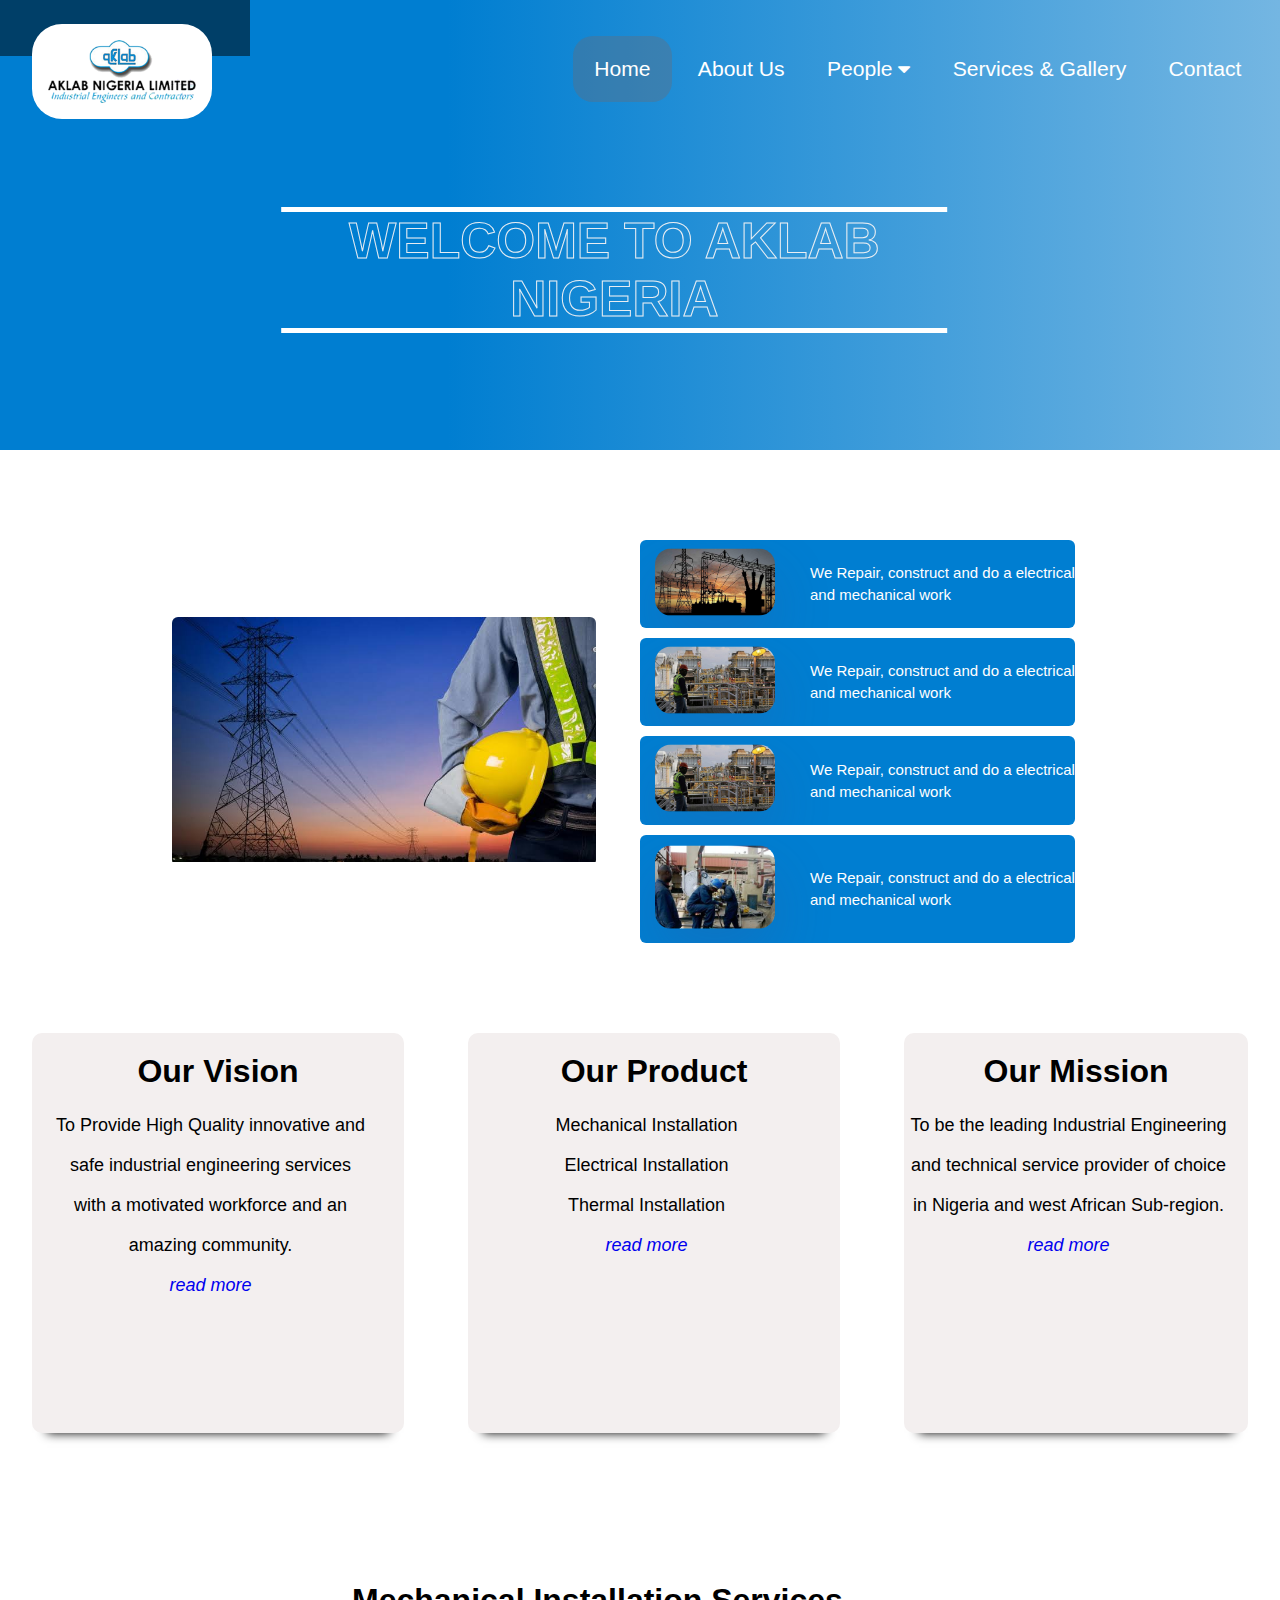
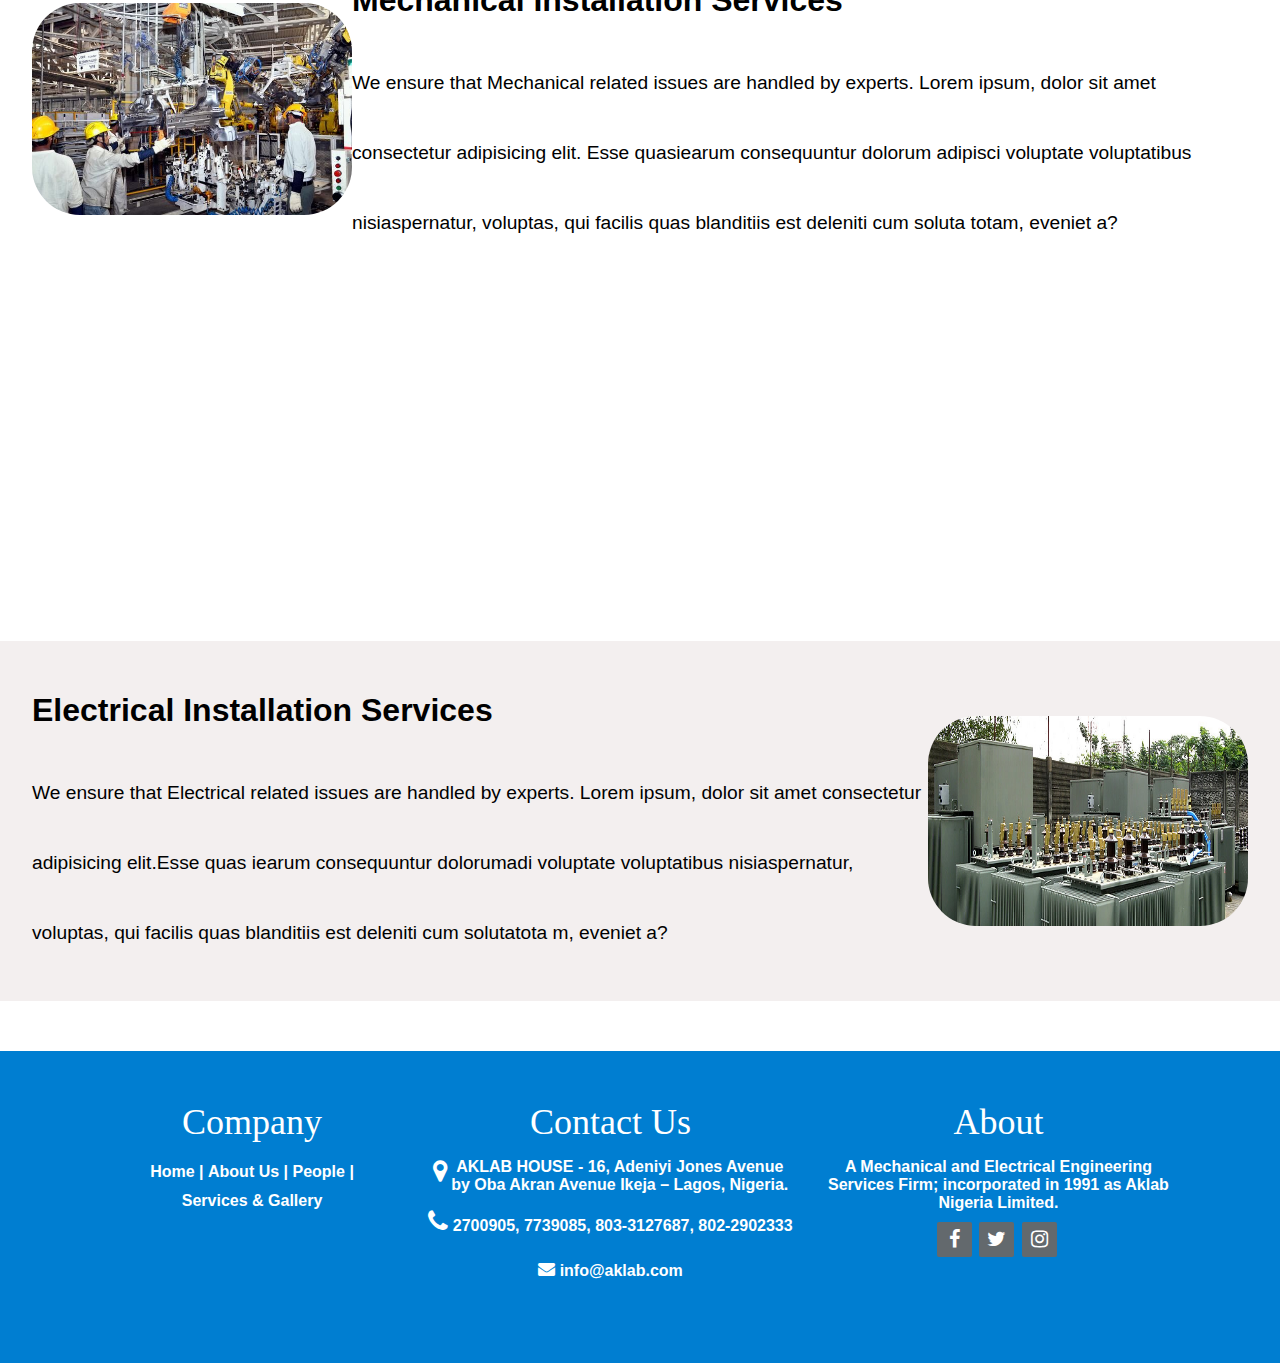
==== index.html @ c71c3d39 "revamped aklab nig" ====
<!DOCTYPE html>
<html lang="en">
<head>
    <meta charset="UTF-8">
    <meta http-equiv="X-UA-Compatible" content="IE=edge">
    <meta name="viewport" content="width=device-width, initial-scale=1.0">
    <link rel="stylesheet" href="css/home.css">
    <link rel="stylesheet" href="font-awesome-4.7.0/css/font-awesome.min.css">
    <title>Homepage</title>
</head>
<body>

  
      <!-- navigation plus logo -->
      <div class="wrapper">
          <nav>
            <div class="logo">
              <img src="assets/images/logo.png" alt="logo">
            </div>

            <div class="nav">
              <div class="menu"><a href="home.html" class="active anchor">Home</a></div>
              <div class="menu"><a href="about.html" class="anchor">About Us</a></div>

              <div class="dropdown menu">
                <a href="#" class="anchor">People <span class="fa fa-caret-down dropbtn" onclick="myFunction()"></span></a>
                  <div id="myDropdown" class="dropdown-content">
                      <a href="client-team.html" class="">Clients/Teams</a>
                  </div>  
              </div>
              <div class="menu"><a href="services-gallery.html" class="anchor">Services & Gallery</a></div> 
              <div class="menu"><a href="#footer" class="anchor contact">Contact</a></div>
            </div>
        </nav>

        <div class="nav2">
          <div class="side-text"><a href="home.html" class="active anchor1">Home</a></div>
          <div class="side-text"><a href="about.html" class="anchor1">About Us</a></div>

          <div class="dropdownside-text">
            <a href="#" class="anchor1">People <span class="fa fa-caret-down dropbtn" onclick="myFunction()"></span></a>
              <div id="myDropdown" class="dropdown-content">
                  <a href="client-team.html" class="">Clients/Teams</a>
              </div>  
          </div>
          <div class="side-text"><a href="services-gallery.html" class="anchor1">Services & Gallery</a></div> 
          <div class="side-text"><a href="#footer" class="anchor1 contact">Contact</a></div>
        </div>
    </nav>

      
        <div class="box"></div>
        <div class="box"></div>
        <div class="box"></div>
        <div class="box"></div>
        <div class="box"></div>
        <div class="box"></div>
        <div class="box"></div>
        <div class="box"></div>
        <div class="box"></div>
      </div>
    
        <div class="welcome-text">
          <div class="welcome">
            WELCOME TO AKLAB NIGERIA 
          </div>
      </div>

      <div class="picture">
       <div class="roww">
         <div class="coll">
           <div class="feature-img">
             <img src="assets/images/1.jpeg" alt="" width="100%">
           </div>
         </div>
         <div class="coll">
           <div class="small-img-row">
             <div class="small-img">
               <img src="assets/images/2.jpeg" alt="">
             </div>
             <p>We Repair, construct and do a electrical and mechanical work</p>
           </div>

           <div class="small-img-row">
            <div class="small-img">
              <img src="assets/images/3.jpeg" alt="">
            </div>
            <p>We Repair, construct and do a electrical and mechanical work</p>
          </div>
          <div class="small-img-row">
            <div class="small-img">
              <img src="assets/images/3.jpeg" alt="">
            </div>
            <p>We Repair, construct and do a electrical and mechanical work</p>
          </div>

          <div class="small-img-row">
            <div class="small-img">
              <img src="assets/images/4.jpeg" alt="">
            </div>
            <p>We Repair, construct and do a electrical and mechanical work</p>
          </div>
         </div>
       </div>
      </div>

        <div class="boxes">
        <div class="box1">
          <h3>Our Vision</h3>
          <p>To Provide High Quality innovative and safe industrial engineering services with a motivated workforce and an amazing community. <br> 
            <a href="#"><em>read more</em></a>
          </p>
        </div>

        <div class="box1">
          <h3>Our Product</h3>
          <ul >
            <li>Mechanical Installation</li>
            <li>Electrical Installation</li>
            <li>Thermal Installation</li>
            <a href="#"><em>read more</em></a>
          </ul>
        </div>

        <div class="box1">
          <h3>Our Mission</h3>
          <p>
            To be the leading Industrial Engineering and technical service provider of choice in Nigeria and west African Sub-region.<br>
            <a href="#"><em>read more</em></a>
          </p>
        </div>
       
      </div>


    <div class="services">
      <div class="img1">
        <img src="assets/images/mech2.jpg" alt="">
      </div>
      <div class="detail1">
        <h1>Mechanical Installation Services</h1>
        <p>We ensure that Mechanical related issues are handled by experts. 
          Lorem ipsum, dolor sit amet consectetur adipisicing elit. Esse quasiearum consequuntur dolorum adipisci voluptate voluptatibus nisiaspernatur, voluptas, qui facilis quas blanditiis est deleniti cum soluta totam, eveniet a?
        </p>
      </div>
    </div>

    <div class="services2">
      <div class="detail1">
        <h1>Electrical Installation Services</h1>
        <p>We ensure that Electrical related issues are handled by experts. 
          Lorem ipsum, dolor sit amet consectetur adipisicing elit.Esse quas iearum consequuntur dolorumadi voluptate voluptatibus nisiaspernatur, voluptas, qui facilis quas blanditiis est deleniti cum solutatota m, eveniet a?
        </p>
      </div>
      <div class="img1">
        <img src="assets/images/mech.jpg" alt="">
      </div>
      
    </div>

    <footer id="footer" class="footer-distributed">
      <div class="footer-left">
            <div class="footer-links">
              <h4>Company</h4>
              <a href="home.html">Home</a>
              |
              <a href="#">About Us</a>
              |
              <a href="#">People</a>
              |
              <a href="#">Services & Gallery</a>
              
            </div>
          </div>

          <div class="footer-center">
            <h4>Contact Us</h4>
              <div>
                <i class="fa fa-map-marker"></i>
                <p>AKLAB HOUSE - 16, Adeniyi Jones Avenue <br> by Oba Akran Avenue Ikeja – Lagos, Nigeria.</p>
              </div></li>
              <div>
                <i class="fa fa-phone"></i>
                <p>2700905, 7739085, 803-3127687, 802-2902333</p>
              </div>
              <div>
                <i class="fa fa-envelope"></i>
                <p>info@aklab.com</p>
              </div>
          </div>

          <div class="footer-right">
            <p class="footer-about">
              <h4>About</h4>
              A Mechanical and Electrical Engineering Services Firm; incorporated in 1991 as Aklab Nigeria Limited.
            </p>
            <div class="social-links">
              <a href="#"><i class="fa fa-facebook"></i></a>
              <a href="#"><i class="fa fa-twitter"></i></a>
              <a href="#"><i class="fa fa-instagram"></i></a>
            </div>
          </div>
      </div>
    </footer>
       
    <script src="js/jquery.js"></script>
    <script src="js/home.js"></script>
</body>
</html>
---- css/home.css ----
*{
    margin: 0;
    padding: 0;
    box-sizing: border-box;
    font-family: 'Poppins', sans-serif;
}
html {
    overflow-X: hidden;
}
html,body{
    margin: 0;
    padding: 0;
    height: 100%;
    width: 100%;
}

/* navigation plus logo */
nav{
    margin-top: 0.5em;
    display: flex;
    align-items: center;
}
.logo{
    width: 30%;
    margin-top: 1em;
    margin-left: 6em;
    opacity: 1;
    margin-bottom: 0.5em;
    z-index: 1;
}
.logo img{
    width: 180px;
    height: 95px;
    opacity: 1;
    background-color: white;
    border-radius: 30px;
    padding: 1em;
}
.nav{
    width: 68%;
    display: flex;
    height: 5em;
    padding: 1em;
    align-items: center;
    font-size: 1.2em;
    justify-content: flex-end;
}
.nav .anchor{
    text-decoration: none; 
    color: #fff;
    padding: 1em;
    font-size: 1.2em;
    /* margin-left: 20px; */
}
a.active{
    background-color: rgba(117, 103, 103, 0.322);
    border-radius: 20px;
    margin: 5px;
}
.checkbtn{
    font-size: 30px;
    color: #fff;
    float: right;
    line-height: 80px;
    margin-right: 40px;
    cursor: pointer;

}
.contact{
    margin-right: 3em;
}
.nav .anchor:hover{
    /* padding: 1em; */
    background-color: rgba(117, 103, 103, 0.322);
    transition: 0.5s;
    z-index: 1;
    border-radius: 20px;
}



/* dropdown style */
.dropdown {
    position: relative;
    display: inline-block;
}
.dropdown-content {
    display: none;
    position: absolute;
    margin-left: -0.5em;
    background-color: #f1f1f1;
    width: 8em;
    overflow: hidden;
    margin-top: 20px;
    box-shadow: 0px 8px 16px 0px rgba(0,0,0,0.2);
    z-index: 1;
  }
  .dropdown-content a {
    color: black;
    padding: 1em;
    text-align: center;
    text-decoration: none;
    display: block;
  }
.dropdown a:hover {
    background-color: rgba(117, 103, 103, 0.322);;
    color: #fff;
}
.nav2{
    background-color: rgba(0,0,0,0.5);
    height: 350px;
    width: 250px;
    margin-top: -34%;
}
.anchor1{
    color: #fff;
    font-size: 20px;
}
.side-text{
    margin: 10px;
    align-items: center;
}

/* applied to javascript */
.show {
    display: block;
}
/* main style */
.wrapper{
    position: relative;
    z-index: 0;
    overflow: hidden;
    top: 0;
    left: 0;
    background: linear-gradient(to right,rgb(0, 126, 209) 0% ,rgb(0, 126, 209) 35%,rgb(116, 182, 226) 100%);
    width: 100%;
    height: 50vh;
}
.welcome-text{
    position: absolute;
    z-index: 100;
    top: 30%;
    left: 48%;
    text-align: center;
    transform: translate(-50%,-50%);
}
 .welcome{
    color: transparent;
    -webkit-text-stroke: 1px rgba(248, 244, 244, 0.932);
    /* font-family: poppins; */
    font-size: 50px;
    font-weight: bolder;
    border-top: 5px solid #fff;
    border-bottom: 5px solid #fff;
 }   

/* welcome style */
.box{
    position: absolute;
    bottom: -100px;
    background: #f2f2f2;
    opacity: 0.6;
    animation: animate 10s linear infinite;
}
.box:nth-child(1){
    width: 75px;
    height: 75px;
    left: 7%;
    animation-delay: 1s;
}
.box:nth-child(2){
    width: 80px;
    height: 80px;
    left: 20%;
    animation-delay: 3s;
}
.box:nth-child(3){
    width: 62px;
    height: 62px;
    left: 40%;
    animation-delay: 6s;
}
.box:nth-child(4){
    width: 80px;
    height: 80px;
    left: 50%;
    animation-delay: 2s;
}
.box:nth-child(5){
    width: 60px;
    height: 60px;
    left: 27%;
    animation-delay: 8s;
}
.box:nth-child(6){
    width: 55px;
    height:55px;
    left: 85%;
    animation-delay: 5s;
}
.box:nth-child(7){
    width: 70px;
    height: 70px;
    left: 60%;
    animation-delay: 9s;
}
.box:nth-child(8){
    width: 90px;
    height: 90px;
    left: 75%;
    animation-delay: 3s;
}
.box:nth-child(9){
    width: 48px;
    height: 48px;
    left: 5%;
    animation-delay: 9s;
    bottom: -250px;
}
@keyframes animate{
    0%{
        transform: scale(0.5) translateY(-90) rotate(360deg);
    }
    100%{
        transform: scale(2) translateY(-180px) rotate(180deg);
        border-radius: 50%;
    }
}

.picture{
    width: 80%;
    margin: 80px auto;
}
.picture h1{
    padding: 60px 0;
    font-size: 44px;
    text-align: center;
}
.roww{
    display: flex;
    align-items: center;
    flex-wrap: wrap;
}
.coll{
    flex-basis: 50%;
    min-width: 250px;
}
.feature-img{
    width: 83%;
    margin: auto;
    position: relative;
    border-radius: 6px;
    overflow: hidden;
    transition: 2s;
}
.small-img-row{
    display: flex;
    background-color: rgb(0, 126, 209);
    margin: 10px 0;
    align-items: center;
    border-radius: 6px;
    overflow: hidden;
    width: 85%;
}
.small-img{
    position: relative;
}
.small-img-row p{
    margin-left: 20px;
    color: #fff;
    line-height: 22px;
    font-size: 15px;
}
.feature-img:hover{
    transform:  scale(1.1);
    border-radius: 20px;
    box-shadow: 0 32px 75px rgba(68,77,136,0.2);
}
.small-img img{
    width: 150px;
    transform:  scale(0.8);
    border-radius: 20px;
    box-shadow: 0 32px 75px rgba(68,77,136,0.2);
    transition: 2s;
}
.small-img img:hover{
    transform:  scale(0.6);
}


/* vision styles */
.boxes{
    width: 100%;
    display: flex;
    margin: 1em 0px 3em 2em;   
}
.box1{
    width: 30%;
    border-radius: 10px;
    height: 20em;
    padding: 20px;
    text-align: center;
    margin-right: 4em;
    background-color: #f3efef;
    box-shadow: 0px 15px 10px -15px black;
}
.box1:last-child{
    padding-right: 0;
    padding-left: 0;
}

.boxes p, ul{
    margin-top: 10px;
    padding: 15px 15px 0px 0px;
    font-size: 18px;
    margin: auto;
    line-height: 45px;
}
.boxes ul li{
    list-style: none;
}
h3{
    font-size: 2em;
}

 .boxes p a, a{
    text-decoration: none;
}


.services,.services2{
    width: 100%;
    height: 40vh;
    position: relative;
    display: flex;
    justify-content: center;
    align-items: center;
}
.services .img1{
    width: 25%;
}
.services img{
    width: 20em;
    border-radius: 3em;
}
.detail1{
    width: 70%;
}
.detail1 h1{
    margin-bottom: 0.4em;
}
h1:hover{
    color: #007ED1;
}
.detail1 p{
    font-size: 1.2em;
}
.services2{
    background-color: #f3efef;
}
.services2 .img1{
    width: 25%;
}
.services2 img{
    width: 20em;
    height: 210px;
    float: right;
    border-radius: 3em;
}
footer{
    width: 100%;
    position: fixed;
    color: #b9b7b7;
    padding: 70px 0;
}
@media (min-width: 100px) and (max-width:850px){
    .nav .anchor{
       display: none;
    }
    .feature-img{
        display: block;
        margin: auto;
        margin-bottom: 20px;
    }
    .small-img-row{
        display: none;
    }
    .picture{
        width: 80%;
        margin: 80px auto;
    }
    .picture h1{
        padding: 60px 0;
        font-size: 44px;
        text-align: center;
    }
    .roww{
        display: block;
        justify-content: center;
    }
    .coll{
        flex-basis: 100%;
        min-width: 250px;
    }
   
}
@media (min-width: 250px) and (max-width:850px){
    nav{
        display: block;
    }
    .logo {
      width: 100%;
      text-align: center;
      margin: auto;
    }
    .logo img{
        width: 180px;
        height: 95px;
        opacity: 1;
        background-color: white;
        border-radius: 30px;
        padding: 1em;
    }
    .welcome-text{
        z-index: 50;
        left: 50%;
    }
     .welcome{
        font-size: 30px;
     } 
     .box1{
        width: 90%;
        border-radius: 10px;
        height: 15em;
        margin-bottom: 50px;
      
    }
    .services,.services2{
        width: 100%;
        height: 40vh;
        position: relative;
        display: block;
    }
    .services .img1, .services2 .img1{
        width: 100%;
        text-align: center;
    }

    .detail1{
        width: 100%;
        padding-top: 40px;
        text-align: center;
        line-height: 40px;
    }
    .services2{
        margin-top: 150px;
    }
    
    .services2 img{
       display: none;
    }

}
@media (min-width: 851px) and (max-width:1024px){
    .logo{
        margin-left: 2em;
    }
    .nav{
        width: 80%;
        padding: 1em;
        font-size: 1em;
    }
    .dropdown-content{
        margin-top: 10px;
    }
    .nav .anchor{
        text-decoration: none; 
        color: #fff;
        padding: 0.7em;
        font-size: 1.1em;
    }
    .contact{
        margin-right: 0em;
    }
    .box1{
        width: 90%;
        height: 25em;
    }
    .services,.services2{
        width: 100%;
        height: 40vh;
        position: relative;
        display: block;
    }
    .services .img1, .services2 .img1{
        width: 100%;
        text-align: center;
    }

    .detail1{
        width: 100%;
        padding-top: 40px;
        text-align: center;
        line-height: 50px;
    }
    .services2{
        margin-top: 250px;
    }
    
    .services2 img{
       display: none;
    }
}
@media (min-width: 990px) and (max-width:1400px){
    .logo{
        margin-left: 2em;
    }
    .nav{
        width: 100%;
        padding: 1em;
        font-size: 1.1em;
    }
    .dropdown-content{
        margin-top: 10px;
    }
    .nav .anchor{
        padding: 1em;
        font-size: 1.2em;
    }
    .contact{
        margin-right: 0em;
    }
    .box1{
        width: 90%;
        border-radius: 10px;
        height: 25em;
        margin-bottom: 50px; 
    }
    .boxes p, ul{
        line-height: 40px;
    }

    .detail1{
        line-height: 70px;
    }
    .services2{
        margin-top: 350px;
        margin-bottom: 50px;
    }
}

@media(max-height:1400px){
    footer{
        position: static;
    }
}
.footer-distributed{
    background-color: rgb(0, 126, 209);
    box-sizing: border-box;
    width: 100%;
    text-align: center;
    font: bold 16px sans-serif;
    padding: 50px 50px 60px 50px;
}
.footer-distributed .footer-left,
 .footer-distributed .footer-center,
  .footer-distributed .footer-right{
    display: inline-block;
    vertical-align: top;
}
.footer-distributed .footer-left{
    width: 25%;
    color: #fff;;
}
.footer-distributed h4{
    font: normal 36px cursive;
    margin: 0;
    color: #fff;
    padding-bottom: 15px;
}
.footer-distributed .footer-links a:hover{
    color: #b9b7b7;
}
.footer-distributed .footer-links a{
    display: inline-block;
    line-height: 1.8;
    text-decoration: none;
    color: inherit;
}
.footer-distributed .footer-center{
    width: 35%;
}
.footer-distributed .footer-center div{
    margin-bottom: 15px;
}
.footer-distributed .footer-center i{
    color: #fff;
    font-size: 25px;
}
.footer-distributed .footer-center i.fa-envelope{
    font-size: 17px;
    line-height: 38px;
}
.footer-distributed .footer-center p{
    display: inline-block;
    color: #fff;
    font-size: 16px;
    vertical-align: middle;
    margin: 0;
}
.footer-distributed .footer-right{
    width: 30%;
    color: #fff;
}
.footer-distributed .footer-about{
    line-height: 20px;
    color: #a3acb4;
    font-size: 13px;
    font-weight: normal;
    margin: 0;
}
.footer-distributed .footer-about span{
    display: block;
    font-size: 18px;
    font-weight: bold;
    margin-bottom: 20px;
}
.footer-distributed .social-links{
    margin-top: 10px;
}
.footer-distributed .social-links a{
    display: inline-block;
    width: 35px;
    height: 35px;
    cursor: pointer;
    background-color: #63696d;
    border-radius: 2px;
    font-size: 20px;
    color: #fff;
    text-align: center;
    line-height: 35px;
    margin-right: 3px;
    margin-bottom: 5px;
}
.footer-distributed .social-links a:hover{
    background-color: #8e969b;
}
@media(max-width: 880px){
    .footer-distributed .footer-links, .footer-distributed .footer-center, .footer-distributed .footer-right{
        display: block;
        width: 100%;
        margin-bottom: 40px;
        text-align: center;
    }
    .footer-distributed .footer-links{
        display: none;
    }
    .footer-distributed .footer-center i{
        margin-left: 0;
    }
    .boxes{
        width: 100%;
        display: block;
        text-align: center;
        margin: 1em 0px 3em 2em;   
    }
    
}
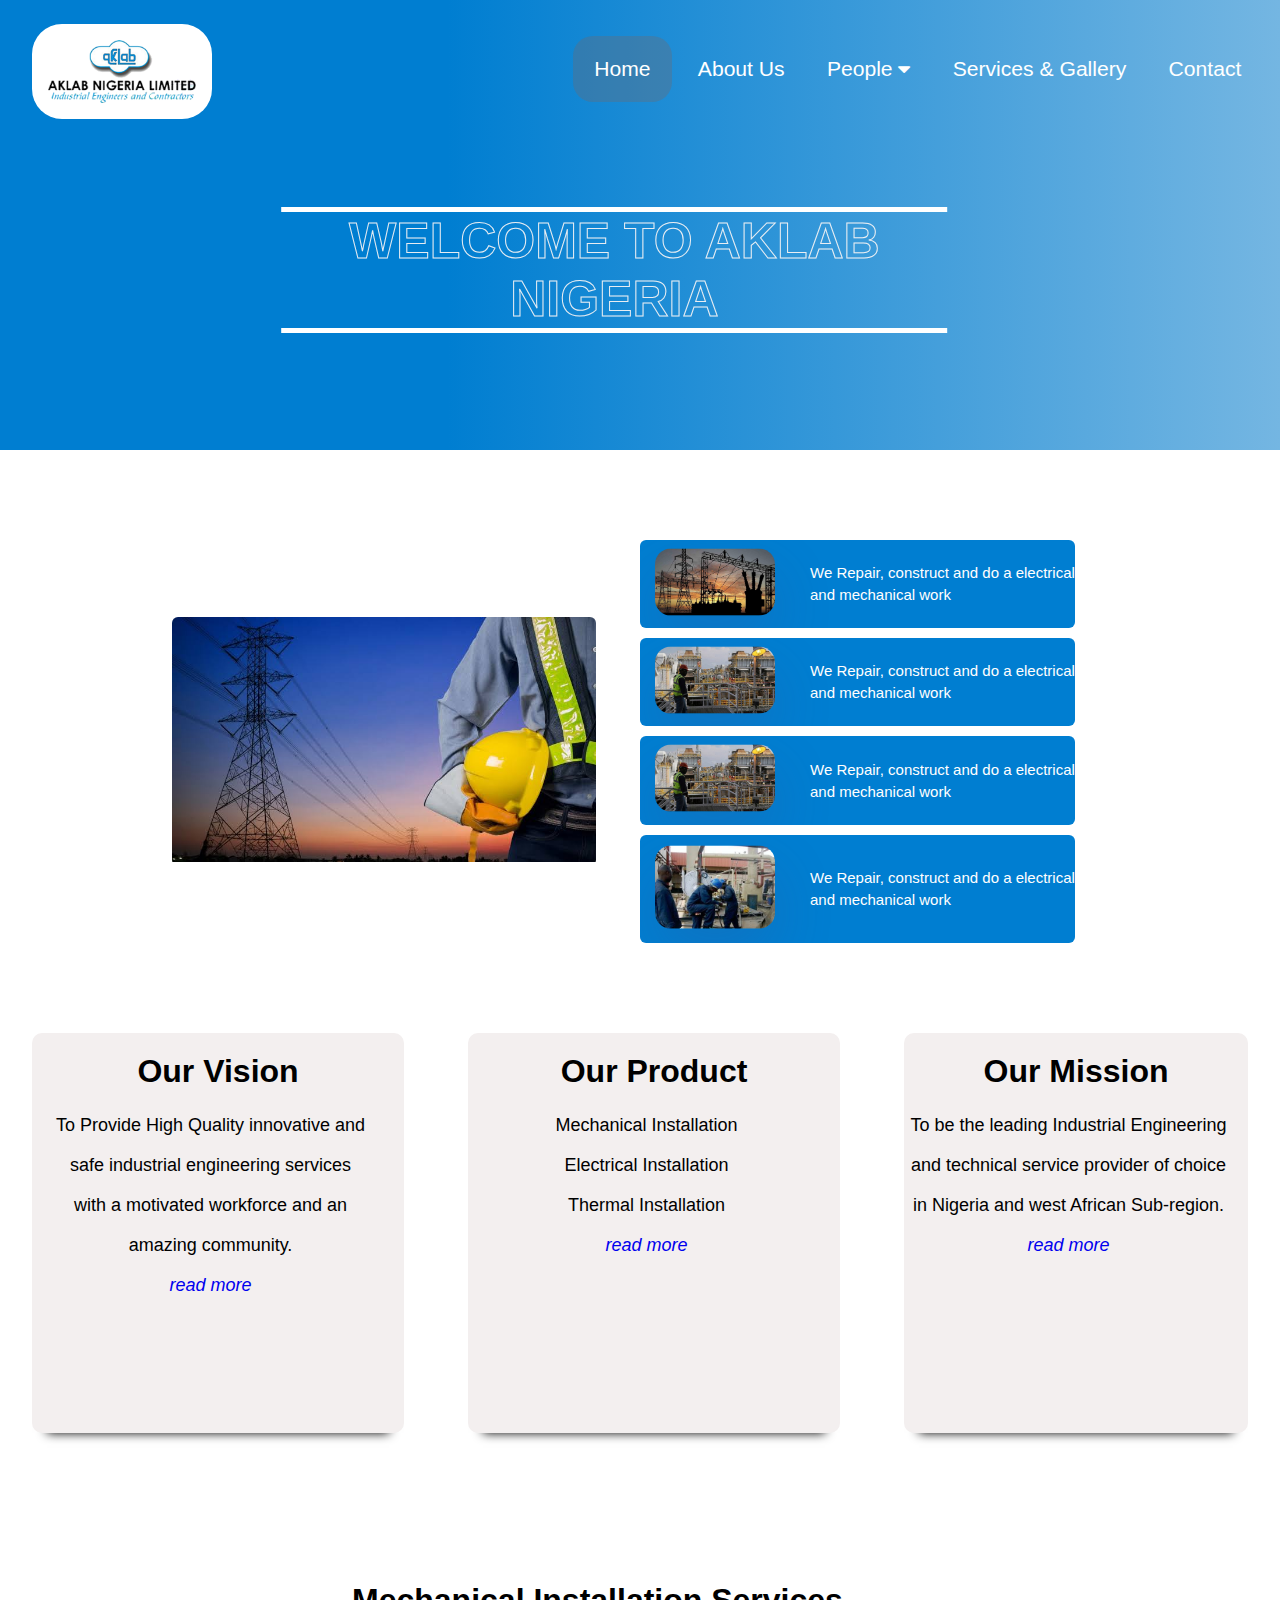
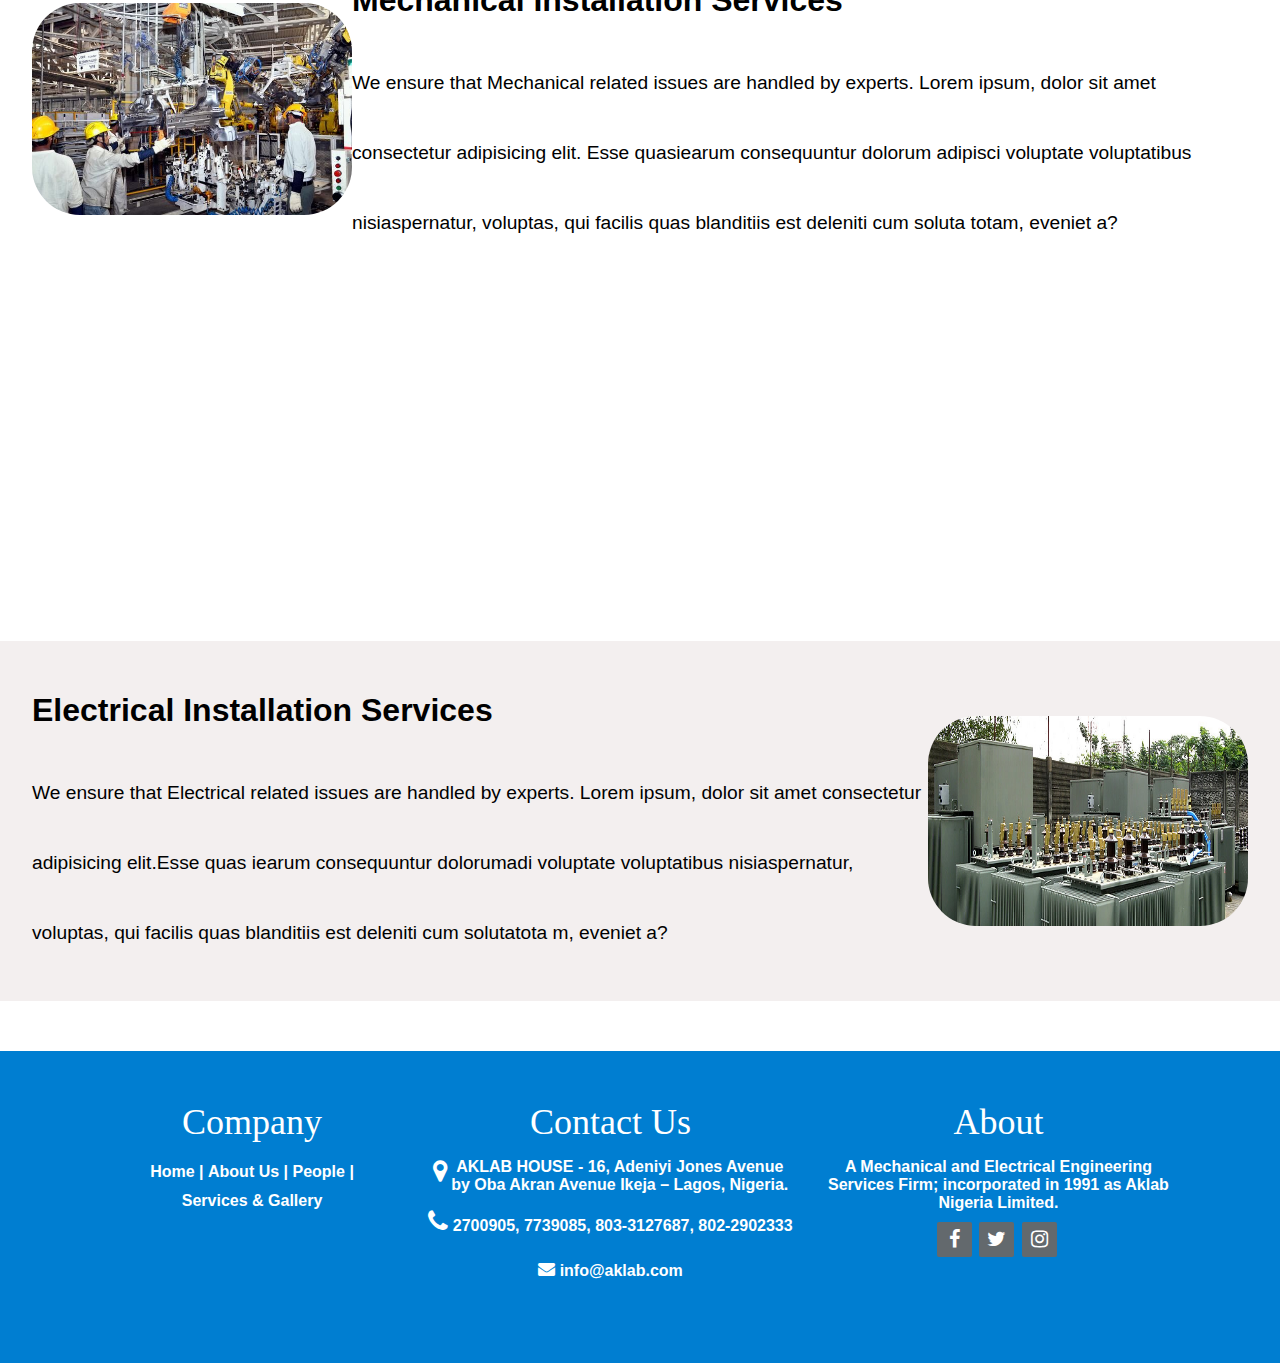
==== commit 32b9f73d: "just sorted my navs for small screens" ====
--- a/index.html
+++ b/index.html
@@ -19,7 +19,7 @@
             </div>
 
             <div class="nav">
-              <div class="menu"><a href="home.html" class="active anchor">Home</a></div>
+              <div class="menu"><a href="index.html" class="active anchor">Home</a></div>
               <div class="menu"><a href="about.html" class="anchor">About Us</a></div>
 
               <div class="dropdown menu">
@@ -31,24 +31,24 @@
               <div class="menu"><a href="services-gallery.html" class="anchor">Services & Gallery</a></div> 
               <div class="menu"><a href="#footer" class="anchor contact">Contact</a></div>
             </div>
+
+
+            <div class="side-bar">
+              <div class="toggler">
+                <div class="bar1"></div>
+                <div class="bar2"></div>
+                <div class="bar3"></div>
+              </div>
+              <div class="nav2">
+                <div class="link"><a href="index.html">Home</a></div>
+                <div class="link"><a href="about.html">About Us</a></div>
+                <div class="link"><a href="client-team.html">People</a></div>
+                <div class="link"><a href="services-gallery.html">Services & Gallery</a></div>
+                <div class="link"><a href="#footer">Contact</a></div>
+            </div>
+            </div>
         </nav>
 
-        <div class="nav2">
-          <div class="side-text"><a href="home.html" class="active anchor1">Home</a></div>
-          <div class="side-text"><a href="about.html" class="anchor1">About Us</a></div>
-
-          <div class="dropdownside-text">
-            <a href="#" class="anchor1">People <span class="fa fa-caret-down dropbtn" onclick="myFunction()"></span></a>
-              <div id="myDropdown" class="dropdown-content">
-                  <a href="client-team.html" class="">Clients/Teams</a>
-              </div>  
-          </div>
-          <div class="side-text"><a href="services-gallery.html" class="anchor1">Services & Gallery</a></div> 
-          <div class="side-text"><a href="#footer" class="anchor1 contact">Contact</a></div>
-        </div>
-    </nav>
-
-      
         <div class="box"></div>
         <div class="box"></div>
         <div class="box"></div>
@@ -205,5 +205,7 @@
        
     <script src="js/jquery.js"></script>
     <script src="js/home.js"></script>
+
+    
 </body>
 </html>--- a/css/home.css
+++ b/css/home.css
@@ -106,19 +106,32 @@
     background-color: rgba(117, 103, 103, 0.322);;
     color: #fff;
 }
+.anchor1{
+    color: #fff;
+    font-size: 20px;
+}
+.side-bar{
+    display: block;
+}
+.toggler{
+    height: 40px;
+    width: 40px;
+    position: absolute;
+    display: none;
+    left: 85%;
+}
+.toggler div{
+    height: 3px;
+    width: inherit;
+    background-color: #fff;
+    margin-top: 8px ;
+}
 .nav2{
-    background-color: rgba(0,0,0,0.5);
-    height: 350px;
-    width: 250px;
-    margin-top: -34%;
-}
-.anchor1{
-    color: #fff;
-    font-size: 20px;
-}
-.side-text{
-    margin: 10px;
-    align-items: center;
+    
+    display: none;
+}
+.link a{
+    display: none;
 }
 
 /* applied to javascript */
@@ -160,6 +173,7 @@
     bottom: -100px;
     background: #f2f2f2;
     opacity: 0.6;
+    z-index: -1;
     animation: animate 10s linear infinite;
 }
 .box:nth-child(1){
@@ -373,61 +387,102 @@
     color: #b9b7b7;
     padding: 70px 0;
 }
-@media (min-width: 100px) and (max-width:850px){
+@media all and (min-width: 100px) and (max-width:850px){
     .nav .anchor{
        display: none;
     }
-    .feature-img{
-        display: block;
-        margin: auto;
-        margin-bottom: 20px;
-    }
-    .small-img-row{
-        display: none;
-    }
-    .picture{
-        width: 80%;
-        margin: 80px auto;
-    }
-    .picture h1{
-        padding: 60px 0;
-        font-size: 44px;
-        text-align: center;
-    }
-    .roww{
-        display: block;
-        justify-content: center;
-    }
-    .coll{
-        flex-basis: 100%;
-        min-width: 250px;
-    }
-   
-}
-@media (min-width: 250px) and (max-width:850px){
+    
     nav{
         display: block;
+        align-items: center;
+    }
+    .side-bar{
+        float: right;
+        width: 100%;
+        margin-top: -260px;
     }
     .logo {
-      width: 100%;
-      text-align: center;
-      margin: auto;
+        margin-left: 1em;
+        margin-top: 1em;
     }
     .logo img{
-        width: 180px;
         height: 95px;
         opacity: 1;
         background-color: white;
         border-radius: 30px;
         padding: 1em;
     }
+    .nav2{
+        background-color: rgba(0,0,0,0.2);
+        width: 300px;
+        height: 250px;
+        margin-top: 140px;
+        border-radius: 50px;
+        margin-left: auto;
+        margin-right: auto;
+        text-align: center;
+        
+    }
+    .link{
+       margin: 30px !important;
+    }
+    .link a{
+        color: #fff !important;
+        text-decoration: none !important;
+        font-size: 1.2em !important;
+        display: block;
+    }
+    .link a:hover{
+        font-weight: bolder !important;
+        font-size: 1.4em !important;
+    }
+    .toggler{
+        display: block;
+        margin-top: 70px;
+        margin-right: -200px;
+        cursor: pointer;
+    }
+    .bar1{
+        
+        transition: 0.4s ease-in;
+    }
+    .bar3{
+        transition:  0.4s ease-in;
+    }
     .welcome-text{
+        width: 400px;
         z-index: 50;
         left: 50%;
+        top: 35%;
     }
      .welcome{
         font-size: 30px;
      } 
+     .feature-img{
+        display: block;
+        margin: auto;
+        margin-bottom: 20px;
+    }
+    .small-img-row{
+        display: none;
+    }
+    .picture{
+        width: 80%;
+        margin: 80px auto;
+    }
+    .picture h1{
+        padding: 60px 0;
+        font-size: 44px;
+        text-align: center;
+    }
+    .roww{
+        display: block;
+        justify-content: center;
+    }
+    .coll{
+        flex-basis: 100%;
+        min-width: 250px;
+    }
      .box1{
         width: 90%;
         border-radius: 10px;
@@ -437,7 +492,7 @@
     }
     .services,.services2{
         width: 100%;
-        height: 40vh;
+        height: 70vh;
         position: relative;
         display: block;
     }
@@ -450,10 +505,13 @@
         width: 100%;
         padding-top: 40px;
         text-align: center;
-        line-height: 40px;
+    }
+    .detail1 p{
+        line-height: 70px;
     }
     .services2{
-        margin-top: 150px;
+        margin-top: 300px;
+        margin-bottom: 40px;
     }
     
     .services2 img{
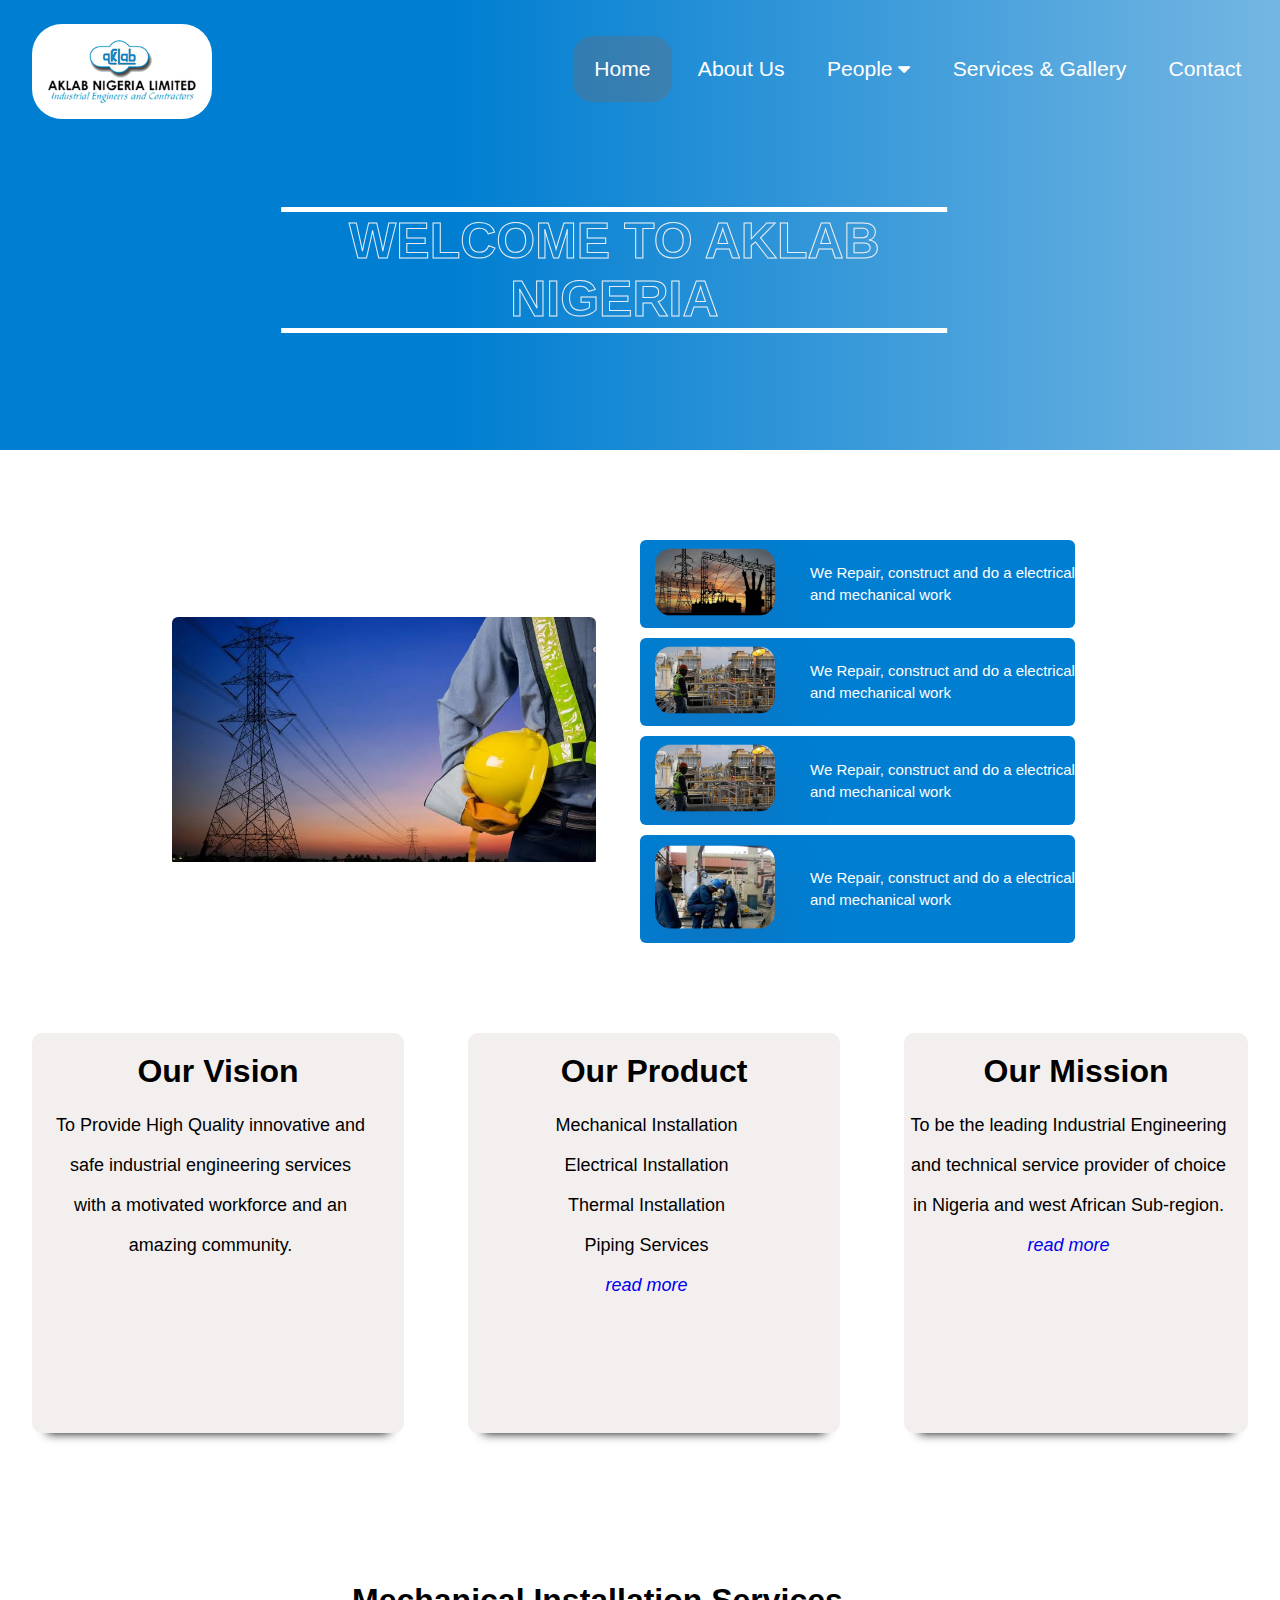
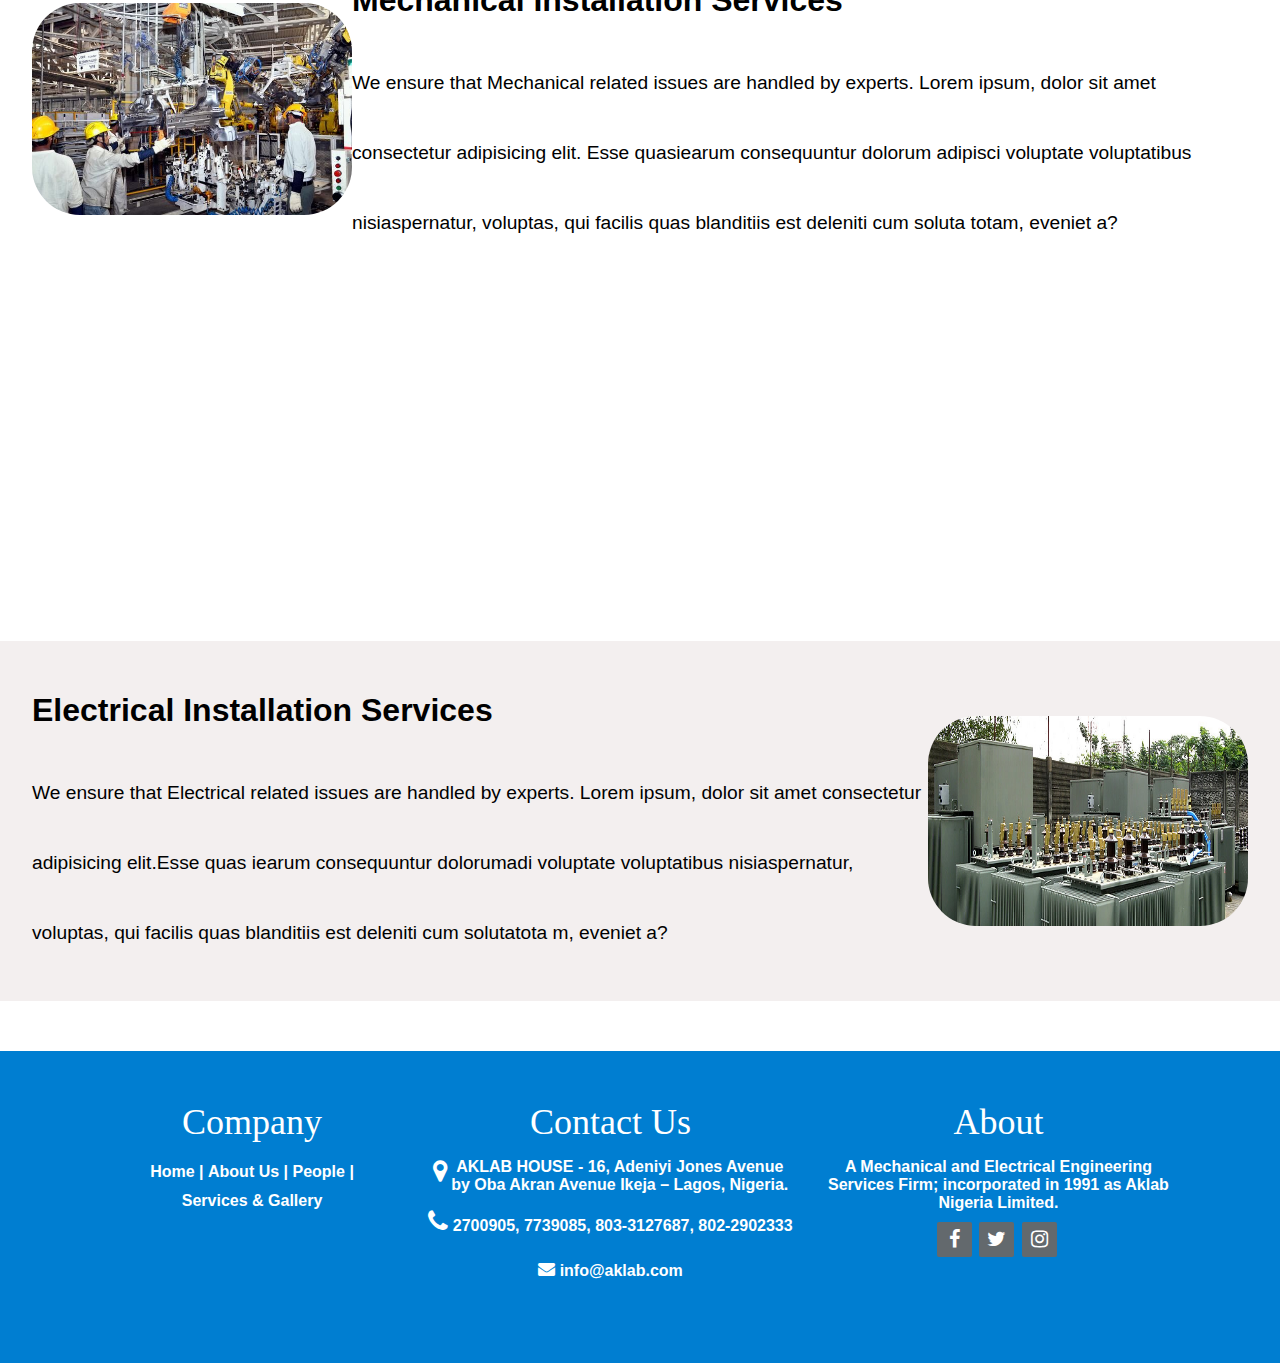
==== commit 9bae2fec: "first correction" ====
--- a/index.html
+++ b/index.html
@@ -108,7 +108,7 @@
         <div class="box1">
           <h3>Our Vision</h3>
           <p>To Provide High Quality innovative and safe industrial engineering services with a motivated workforce and an amazing community. <br> 
-            <a href="#"><em>read more</em></a>
+            <a href="#"></a>
           </p>
         </div>
 
@@ -118,6 +118,7 @@
             <li>Mechanical Installation</li>
             <li>Electrical Installation</li>
             <li>Thermal Installation</li>
+            <li>Piping Services</li>
             <a href="#"><em>read more</em></a>
           </ul>
         </div>
--- a/css/home.css
+++ b/css/home.css
@@ -387,7 +387,7 @@
     color: #b9b7b7;
     padding: 70px 0;
 }
-@media all and (min-width: 100px) and (max-width:850px){
+@media all and (min-width: 50px) and (max-width:850px){
     .nav .anchor{
        display: none;
     }
@@ -406,17 +406,18 @@
         margin-top: 1em;
     }
     .logo img{
-        height: 95px;
+        height: 75px;
+        width: 130px;
         opacity: 1;
         background-color: white;
         border-radius: 30px;
         padding: 1em;
     }
     .nav2{
-        background-color: rgba(0,0,0,0.2);
+        /* background-color: rgba(0,0,0,0.2); */
         width: 300px;
         height: 250px;
-        margin-top: 140px;
+        margin-top: 170px;
         border-radius: 50px;
         margin-left: auto;
         margin-right: auto;
@@ -424,7 +425,7 @@
         
     }
     .link{
-       margin: 30px !important;
+       margin: 20px !important;
     }
     .link a{
         color: #fff !important;
@@ -438,8 +439,8 @@
     }
     .toggler{
         display: block;
-        margin-top: 70px;
-        margin-right: -200px;
+        margin-top: 90px;
+        margin-left: -20px;
         cursor: pointer;
     }
     .bar1{
@@ -478,24 +479,32 @@
     .roww{
         display: block;
         justify-content: center;
+        margin: auto;
     }
     .coll{
         flex-basis: 100%;
         min-width: 250px;
+        
     }
      .box1{
-        width: 90%;
+        width: 80%;
         border-radius: 10px;
-        height: 15em;
+        height: 22em;
         margin-bottom: 50px;
       
     }
-    .services,.services2{
+    .services{
         width: 100%;
         height: 70vh;
         position: relative;
         display: block;
     }
+    .services2{
+        width: 100%;
+        height: 110vh;
+        position: relative;
+        display: block;
+    }
     .services .img1, .services2 .img1{
         width: 100%;
         text-align: center;
@@ -506,12 +515,19 @@
         padding-top: 40px;
         text-align: center;
     }
+    .details1 h1{
+        font-size: 10px;
+    }
     .detail1 p{
         line-height: 70px;
     }
     .services2{
         margin-top: 300px;
-        margin-bottom: 40px;
+        /* margin-bottom: 0px; */
+        
+    }
+    .services2 .details1{
+       line-height: 100px;
     }
     
     .services2 img{
